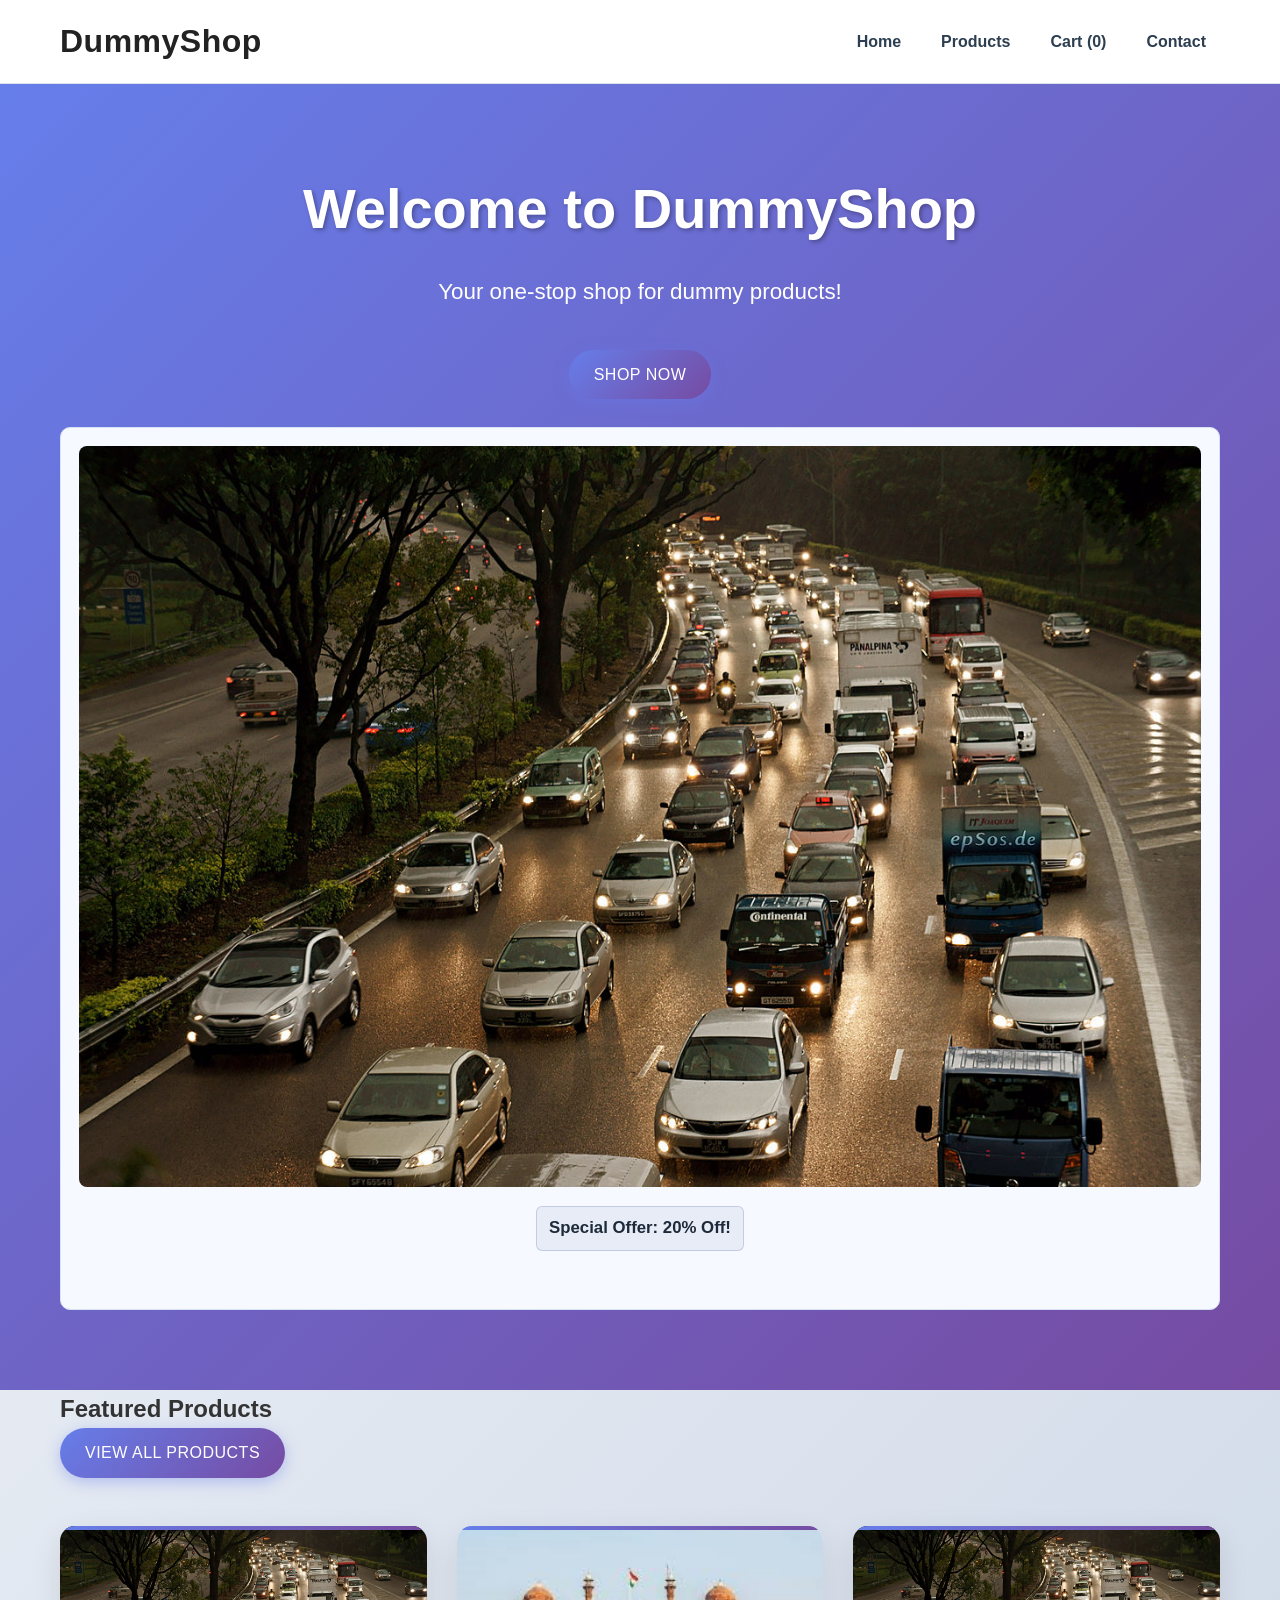
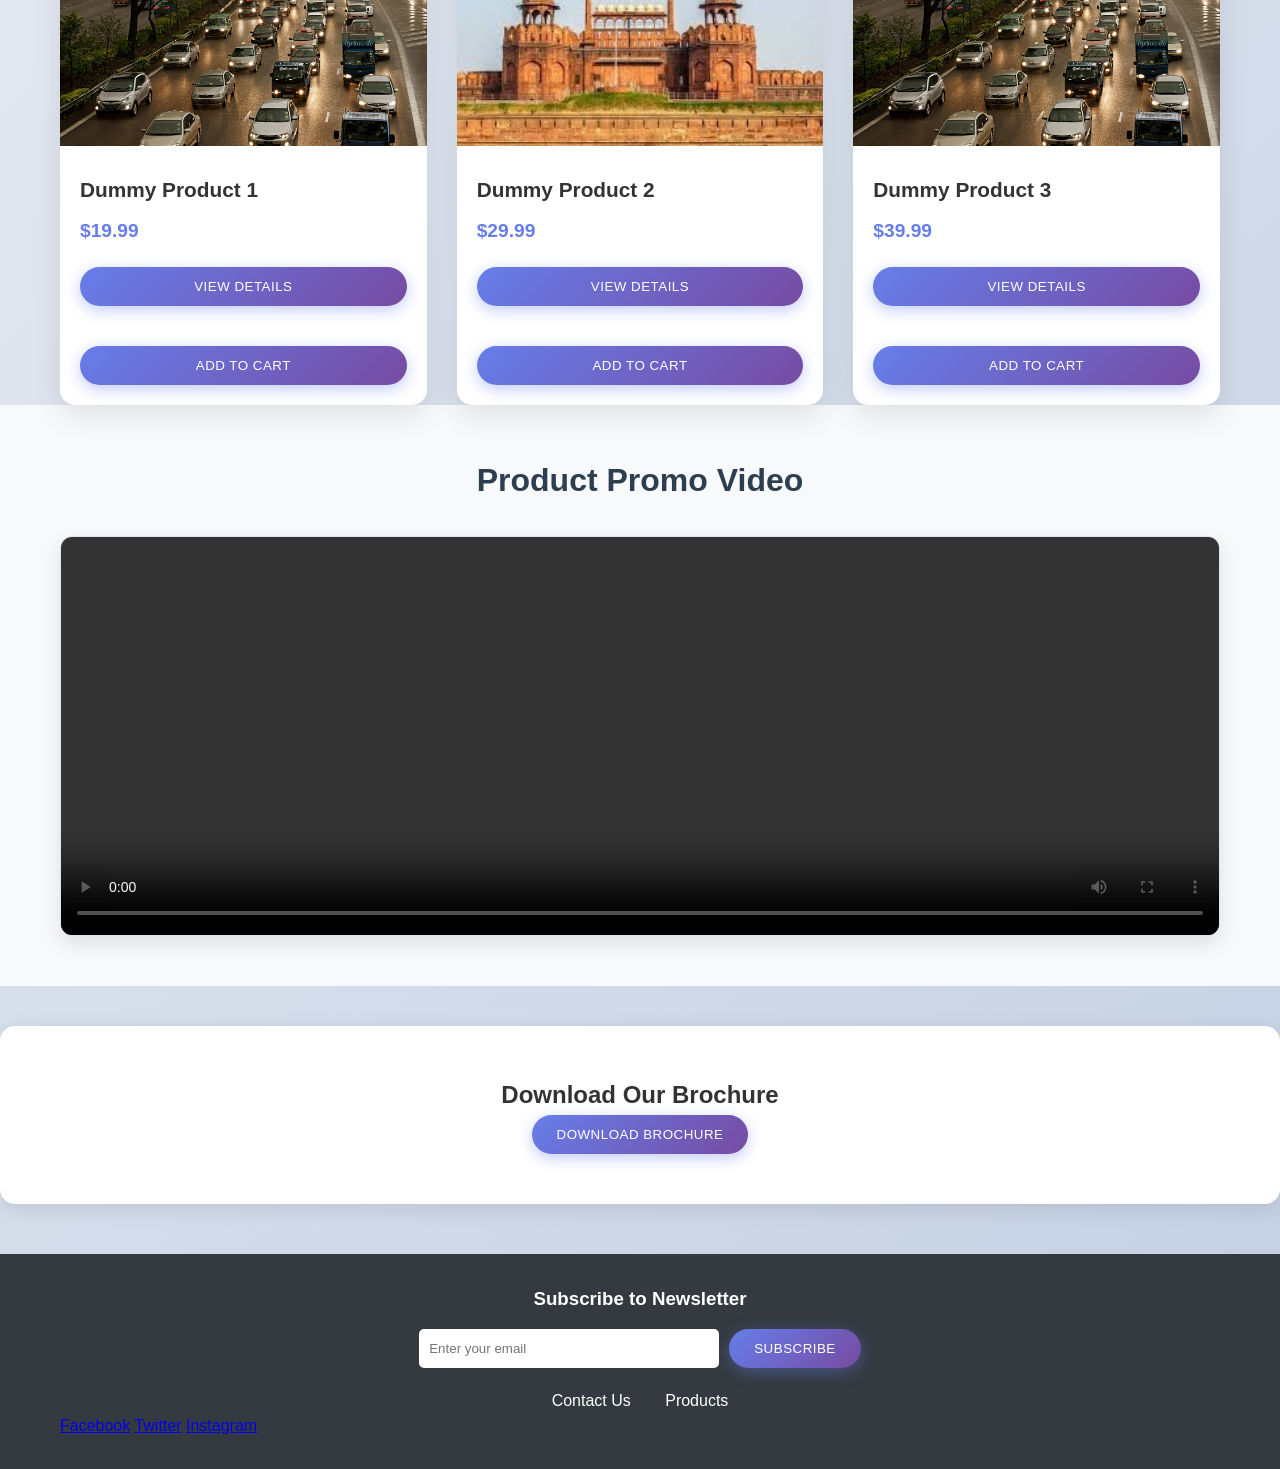
==== index.html @ a1967665 "Ga tags" ====
<!DOCTYPE html>
<html lang="en">
<head>
    <meta charset="UTF-8">
    <meta name="viewport" content="width=device-width, initial-scale=1.0">
    <title>Dummy E-Commerce - Home</title>
    <link rel="stylesheet" href="styles.css">
    <!-- Google tag (gtag.js) -->
<script async src="https://www.googletagmanager.com/gtag/js?id=G-83NFRBF5CX"></script>
<script>
  window.dataLayer = window.dataLayer || [];
  function gtag(){dataLayer.push(arguments);}
  gtag('js', new Date());

  gtag('config', 'G-83NFRBF5CX');
</script>
</head>
<body>
    <header>
        <div class="container">
            <h1 class="logo">DummyShop</h1>
            <nav>
                <ul>
                    <li><a href="index.html" id="nav-home" data-event-category="navigation" data-event-action="click" data-event-label="nav-home">Home</a></li>
                    <li><a href="products.html" id="nav-products" data-event-category="navigation" data-event-action="click" data-event-label="nav-products">Products</a></li>
                    <li><a href="cart.html" id="nav-cart" data-event-category="navigation" data-event-action="click" data-event-label="nav-cart">Cart (<span id="cart-count">0</span>)</a></li>
                    <li><a href="contact.html" id="nav-contact" data-event-category="navigation" data-event-action="click" data-event-label="nav-contact">Contact</a></li>
                </ul>
            </nav>
        </div>
    </header>

    <main>
        <section class="hero">
            <div class="container">
                <h2>Welcome to DummyShop</h2>
                <p>Your one-stop shop for dummy products!</p>
                <a href="products.html" class="btn" id="shop-now-btn" data-event-category="navigation" data-event-action="click" data-event-label="shop-now">Shop Now</a>
                <div class="hero-banner" id="hero-banner" data-event-category="banner" data-event-action="click" data-event-label="hero-banner">
                    <img src="assets/images/1.jpg" alt="Special Offer Banner" id="hero-banner-image">
                    <p>Special Offer: 20% Off!</p>
                </div>
            </div>
        </section>

        <section class="featured-products">
            <div class="container">
                <h2>Featured Products</h2>
                <a href="products.html" class="btn" id="view-all-products-btn" data-event-category="navigation" data-event-action="click" data-event-label="view-all-products">View All Products</a>
                <div class="product-grid">
                    <div class="product-card" data-product-id="1" data-product-name="Dummy Product 1" data-product-price="19.99">
                        <img src="assets/images/1.jpg" alt="Dummy Product 1" id="product-image-1" data-event-category="product" data-event-action="click" data-event-label="product-image-1">
                        <h3>Dummy Product 1</h3>
                        <p class="price">$19.99</p>
                        <button class="btn view-details-btn" id="view-details-1" data-product-id="1" data-event-category="product" data-event-action="click" data-event-label="view-details-1">View Details</button>
                        <button class="btn add-to-cart-btn" id="add-to-cart-1" data-product-id="1" data-product-name="Dummy Product 1" data-product-price="19.99" data-event-category="cart" data-event-action="add" data-event-label="add-to-cart-1">Add to Cart</button>
                    </div>
                    <div class="product-card" data-product-id="2" data-product-name="Dummy Product 2" data-product-price="29.99">
                        <img src="assets/images/2.jpg" alt="Dummy Product 2" id="product-image-2" data-event-category="product" data-event-action="click" data-event-label="product-image-2">
                        <h3>Dummy Product 2</h3>
                        <p class="price">$29.99</p>
                        <button class="btn view-details-btn" id="view-details-2" data-product-id="2" data-event-category="product" data-event-action="click" data-event-label="view-details-2">View Details</button>
                        <button class="btn add-to-cart-btn" id="add-to-cart-2" data-product-id="2" data-product-name="Dummy Product 2" data-product-price="29.99" data-event-category="cart" data-event-action="add" data-event-label="add-to-cart-2">Add to Cart</button>
                    </div>
                    <div class="product-card" data-product-id="3" data-product-name="Dummy Product 3" data-product-price="39.99">
                        <img src="assets/images/1.jpg" alt="Dummy Product 3" id="product-image-3" data-event-category="product" data-event-action="click" data-event-label="product-image-3">
                        <h3>Dummy Product 3</h3>
                        <p class="price">$39.99</p>
                        <button class="btn view-details-btn" id="view-details-3" data-product-id="3" data-event-category="product" data-event-action="click" data-event-label="view-details-3">View Details</button>
                        <button class="btn add-to-cart-btn" id="add-to-cart-3" data-product-id="3" data-product-name="Dummy Product 3" data-product-price="39.99" data-event-category="cart" data-event-action="add" data-event-label="add-to-cart-3">Add to Cart</button>
                    </div>
                </div>
            </div>
        </section>

        <section class="video-section">
            <div class="container">
                <h2>Product Promo Video</h2>
                <video id="promo-video" controls width="100%" height="400">
                    <source src="assets/videos/promo.mp4" type="video/mp4">
                    Your browser does not support the video tag.
                </video>
            </div>
        </section>

        <section class="download-section">
            <div class="container">
                <h2>Download Our Brochure</h2>
                <button class="btn" id="download-btn" data-event-category="download" data-event-action="click" data-event-label="brochure">Download Brochure</button>
            </div>
        </section>
    </main>

    <footer>
        <div class="container">
            <div class="newsletter">
                <h3>Subscribe to Newsletter</h3>
                <form id="newsletter-form">
                    <input type="email" placeholder="Enter your email" required>
                    <button type="submit" class="btn" id="newsletter-submit" data-event-category="form" data-event-action="submit" data-event-label="newsletter">Subscribe</button>
                </form>
            </div>
            <div class="footer-links">
                <a href="contact.html" id="footer-contact-link" data-event-category="navigation" data-event-action="click" data-event-label="footer-contact">Contact Us</a>
                <a href="products.html" id="footer-products-link" data-event-category="navigation" data-event-action="click" data-event-label="footer-products">Products</a>
            </div>
            <div class="social-links">
                <a href="#" id="facebook-link" data-event-category="social" data-event-action="click" data-event-label="facebook">Facebook</a>
                <a href="#" id="twitter-link" data-event-category="social" data-event-action="click" data-event-label="twitter">Twitter</a>
                <a href="#" id="instagram-link" data-event-category="social" data-event-action="click" data-event-label="instagram">Instagram</a>
            </div>
        </div>
    </footer>

    <script src="script.js"></script>
</body>
</html>
---- styles.css ----
/* Reset and base styles */
* {
    margin: 0;
    padding: 0;
    box-sizing: border-box;
}

body {
    font-family: 'Segoe UI', Tahoma, Geneva, Verdana, sans-serif;
    line-height: 1.6;
    color: #333;
    background: linear-gradient(135deg, #f5f7fa 0%, #c3cfe2 100%);
    min-height: 100vh;
}

.container {
    max-width: 1200px;
    margin: 0 auto;
    padding: 0 20px;
}

/* Header */
header {
    background: #ffffff;
    border-bottom: 1px solid #dde1ea;
    position: sticky;
    top: 0;
    z-index: 100;
}

header .container {
    display: flex;
    justify-content: space-between;
    align-items: center;
    padding: 16px 20px;
}

.logo {
    font-size: 2rem;
    font-weight: bold;
    color: #222;
    letter-spacing: 0.5px;
}

nav ul {
    list-style: none;
    display: flex;
    gap: 12px;
}

nav ul li a {
    text-decoration: none;
    color: #2c3e50;
    padding: 10px 14px;
    border-radius: 8px;
    transition: all 0.2s ease;
    font-weight: 600;
}

nav ul li a:hover,
nav ul li a.active {
    background: #e9eff8;
    color: #1a2533;
}


/* Main content */
main {
    min-height: 70vh;
}

/* Hero section */
.hero {
    background: linear-gradient(135deg, #667eea 0%, #764ba2 100%);
    padding: 80px 0;
    text-align: center;
    color: white;
    position: relative;
    overflow: hidden;
}

.hero::before {
    content: '';
    position: absolute;
    top: 0;
    left: 0;
    right: 0;
    bottom: 0;
    background: url('data:image/svg+xml,<svg xmlns="http://www.w3.org/2000/svg" viewBox="0 0 100 100"><circle cx="50" cy="50" r="2" fill="rgba(255,255,255,0.1)"/></svg>') repeat;
    animation: float 20s infinite linear;
}

@keyframes float {
    0% { transform: translateY(0); }
    100% { transform: translateY(-100px); }
}

.hero h2 {
    font-size: 3.5rem;
    margin-bottom: 20px;
    text-shadow: 2px 2px 4px rgba(0,0,0,0.3);
    animation: fadeInUp 1s ease-out;
}

.hero p {
    font-size: 1.4rem;
    margin-bottom: 40px;
    animation: fadeInUp 1s ease-out 0.2s both;
}

@keyframes fadeInUp {
    from {
        opacity: 0;
        transform: translateY(30px);
    }
    to {
        opacity: 1;
        transform: translateY(0);
    }
}

/* Product grid */
.product-grid {
    display: grid;
    grid-template-columns: repeat(auto-fit, minmax(320px, 1fr));
    gap: 30px;
    margin-top: 40px;
}

.product-card {
    background: white;
    border-radius: 15px;
    overflow: hidden;
    box-shadow: 0 10px 30px rgba(0,0,0,0.1);
    transition: all 0.3s ease;
    position: relative;
}

.product-card:hover {
    transform: translateY(-10px);
    box-shadow: 0 20px 40px rgba(0,0,0,0.2);
}

.product-card::before {
    content: '';
    position: absolute;
    top: 0;
    left: 0;
    right: 0;
    height: 4px;
    background: linear-gradient(90deg, #667eea, #764ba2);
}

.product-card img {
    width: 100%;
    height: 220px;
    object-fit: cover;
    transition: transform 0.3s;
}

.product-card:hover img {
    transform: scale(1.05);
}

.product-card h3 {
    padding: 20px 20px 10px;
    font-size: 1.3rem;
    color: #333;
}

.product-card .price {
    padding: 0 20px;
    font-size: 1.2rem;
    font-weight: bold;
    color: #667eea;
}

.product-card .btn {
    margin: 20px;
    width: calc(100% - 40px);
}

/* Buttons */
.btn {
    display: inline-block;
    padding: 12px 25px;
    background: linear-gradient(135deg, #667eea 0%, #764ba2 100%);
    color: #fff;
    text-decoration: none;
    border: none;
    border-radius: 25px;
    cursor: pointer;
    transition: all 0.3s ease;
    font-weight: 500;
    text-transform: uppercase;
    letter-spacing: 0.5px;
    position: relative;
    overflow: hidden;
    box-shadow: 0 4px 15px rgba(102, 126, 234, 0.4);
}

.btn::before {
    content: '';
    position: absolute;
    top: 0;
    left: -100%;
    width: 100%;
    height: 100%;
    background: linear-gradient(90deg, transparent, rgba(255,255,255,0.2), transparent);
    transition: left 0.5s;
}

.btn:hover::before {
    left: 100%;
}

.btn:hover {
    transform: translateY(-2px);
    box-shadow: 0 8px 25px rgba(102, 126, 234, 0.6);
}

.btn:active {
    transform: translateY(0);
}

/* Forms */
.form-group {
    margin-bottom: 25px;
}

.form-group label {
    display: block;
    margin-bottom: 8px;
    font-weight: 600;
    color: #555;
}

.form-group input,
.form-group textarea,
.form-group select {
    width: 100%;
    padding: 15px;
    border: 2px solid #e1e5e9;
    border-radius: 10px;
    font-size: 1rem;
    transition: all 0.3s ease;
    background: #f8f9fa;
}

.form-group input:focus,
.form-group textarea:focus,
.form-group select:focus {
    outline: none;
    border-color: #667eea;
    box-shadow: 0 0 0 3px rgba(102, 126, 234, 0.1);
    background: white;
}

.form-group input.error,
.form-group textarea.error,
.form-group select.error {
    border-color: #e74c3c;
    box-shadow: 0 0 0 3px rgba(231, 76, 60, 0.1);
}

.error-message {
    color: #e74c3c;
    font-size: 0.9rem;
    margin-top: 5px;
    display: none;
    font-weight: 500;
}

#form-messages {
    margin-bottom: 25px;
}

.success-message {
    background: linear-gradient(135deg, #56ab2f 0%, #a8e6cf 100%);
    color: white;
    padding: 15px;
    border-radius: 10px;
    text-align: center;
    font-weight: 500;
    box-shadow: 0 4px 15px rgba(86, 171, 47, 0.3);
}

.error-summary {
    background: linear-gradient(135deg, #e74c3c 0%, #ff7675 100%);
    color: white;
    padding: 15px;
    border-radius: 10px;
    text-align: center;
    font-weight: 500;
    box-shadow: 0 4px 15px rgba(231, 76, 60, 0.3);
}

.radio-group {
    display: flex;
    gap: 25px;
    margin-top: 8px;
    flex-wrap: wrap;
}

.radio-group label {
    display: flex;
    align-items: center;
    cursor: pointer;
    font-weight: 500;
}

.radio-group input {
    width: auto;
    margin-right: 8px;
    accent-color: #667eea;
}

/* Product detail */
.product-detail-content {
    display: flex;
    gap: 40px;
    margin-top: 30px;
}

.product-image {
    flex: 1;
    max-width: 400px;
}

.product-info {
    flex: 1;
}

.product-info h2 {
    font-size: 2rem;
    margin-bottom: 10px;
}

.product-info .price {
    font-size: 1.5rem;
    color: #007bff;
    margin-bottom: 20px;
}

.product-info .description {
    margin-bottom: 30px;
}

/* Cart */
#cart-items {
    margin-bottom: 30px;
}

.cart-item {
    display: flex;
    justify-content: space-between;
    align-items: center;
    border: 1px solid #ddd;
    padding: 15px;
    margin-bottom: 10px;
    border-radius: 5px;
}

.cart-item h3 {
    margin-bottom: 5px;
}

.cart-item p {
    margin-bottom: 5px;
}

.remove-btn {
    background-color: #dc3545;
}

.remove-btn:hover {
    background-color: #c82333;
}

#cart-total {
    text-align: right;
    font-size: 1.2rem;
    font-weight: bold;
    margin-bottom: 30px;
}

/* Scroll section */
.scroll-section {
    padding: 50px 0;
}

.long-content {
    margin-top: 20px;
}

.long-content p {
    margin-bottom: 15px;
}

/* Video section */
.video-section {
    padding: 50px 0;
    background: #f4f7fc;
    text-align: center;
    color: #233043;
}

.video-section h2 {
    font-size: 2rem;
    margin-bottom: 22px;
    color: #2c3e50;
}

.video-section video {
    display: block;
    margin: 0 auto;
    max-width: 900px;
    width: 100%;
    border-radius: 12px;
    border: 1px solid #dce4ef;
    box-shadow: 0 8px 20px rgba(0,0,0,0.1);
}


/* Download section */
.download-section {
    padding: 60px 0;
    text-align: center;
    background: white;
    margin: 40px 0;
    border-radius: 15px;
    box-shadow: 0 5px 20px rgba(0,0,0,0.1);
}

/* Footer */
footer {
    background-color: #343a40;
    color: #fff;
    padding: 30px 0;
    margin-top: 50px;
}

.newsletter {
    text-align: center;
    margin-bottom: 20px;
}

.newsletter h3 {
    margin-bottom: 15px;
}

.newsletter form {
    display: flex;
    justify-content: center;
    gap: 10px;
}

.newsletter input {
    padding: 10px;
    border: none;
    border-radius: 5px;
    flex: 1;
    max-width: 300px;
}

.footer-links {
    text-align: center;
}

.footer-links a {
    color: #fff;
    text-decoration: none;
    margin: 0 15px;
}

.footer-links a:hover {
    text-decoration: underline;
}

/* Filters */
.filters {
    display: flex;
    gap: 10px;
    margin-bottom: 20px;
    flex-wrap: wrap;
}

.filter-btn {
    background-color: #f8f9fa;
    color: #333;
    border: 1px solid #ddd;
}

.filter-btn:hover {
    background-color: #e9ecef;
}

/* Hero banner */
.hero-banner {
    background-color: #f6f9ff;
    border: 1px solid #d7e2f5;
    padding: 18px;
    margin-top: 20px;
    text-align: center;
    cursor: pointer;
    border-radius: 10px;
}

.hero-banner img {
    max-width: 100%;
    height: auto;
    border-radius: 8px;
}

.hero-banner p {
    margin-top: 12px;
    padding: 8px 12px;
    font-weight: bold;
    font-size: 1.05rem;
    color: #1e2a3a;
    background: rgba(46, 78, 139, 0.07);
    border: 1px solid rgba(46, 78, 139, 0.2);
    border-radius: 6px;
    display: inline-block;
}
/* Video section */
.video-section {
    padding: 50px 0;
    background-color: #f8f9fa;
}

.video-section h2 {
    text-align: center;
    margin-bottom: 30px;
}

.video-section video {
    display: block;
    margin: 0 auto;
    max-width: 100%;
}

/* Download section */
.download-section {
    padding: 50px 0;
    text-align: center;
}

/* Image gallery */
.image-gallery {
    margin-top: 30px;
}

.gallery-images {
    display: flex;
    gap: 10px;
    flex-wrap: wrap;
    margin-top: 15px;
}

.gallery-images img {
    width: 150px;
    height: 100px;
    object-fit: cover;
    cursor: pointer;
    border: 1px solid #ddd;
    transition: transform 0.3s;
}

.gallery-images img:hover {
    transform: scale(1.05);
}

/* Cart page */
.cart-page {
    padding: 40px 0;
    background: #f8f8f8;
    min-height: 60vh;
}

.cart-page h2 {
    text-align: center;
    margin-bottom: 20px;
    color: #333;
    font-size: 2rem;
}

.cart-item {
    display: flex;
    justify-content: space-between;
    align-items: center;
    background: #fff;
    padding: 16px;
    margin-bottom: 15px;
    border: 1px solid #ddd;
    border-radius: 8px;
}

.cart-item-details h3 {
    margin: 0 0 8px;
    color: #333;
    font-size: 1.2rem;
}

.cart-item-details p {
    margin: 2px 0;
    color: #555;
}

.quantity-controls {
    display: flex;
    align-items: center;
    gap: 8px;
    margin: 8px 0;
}

.quantity-btn {
    background: #3498db;
    color: white;
    border: none;
    width: 28px;
    height: 28px;
    border-radius: 4px;
    cursor: pointer;
}

.quantity-btn:hover {
    background: #2980b9;
}

.quantity {
    font-weight: 600;
    color: #222;
    min-width: 70px;
    text-align: center;
}

.remove-btn {
    background: #e74c3c;
    color: white;
    border: none;
    padding: 8px 14px;
    border-radius: 4px;
    cursor: pointer;
}

.remove-btn:hover {
    background: #c0392b;
}

#cart-total {
    text-align: right;
    font-size: 1.3rem;
    font-weight: bold;
    margin-bottom: 24px;
    color: #333;
    background: #fff;
    padding: 14px;
    border: 1px solid #ddd;
    border-radius: 8px;
}
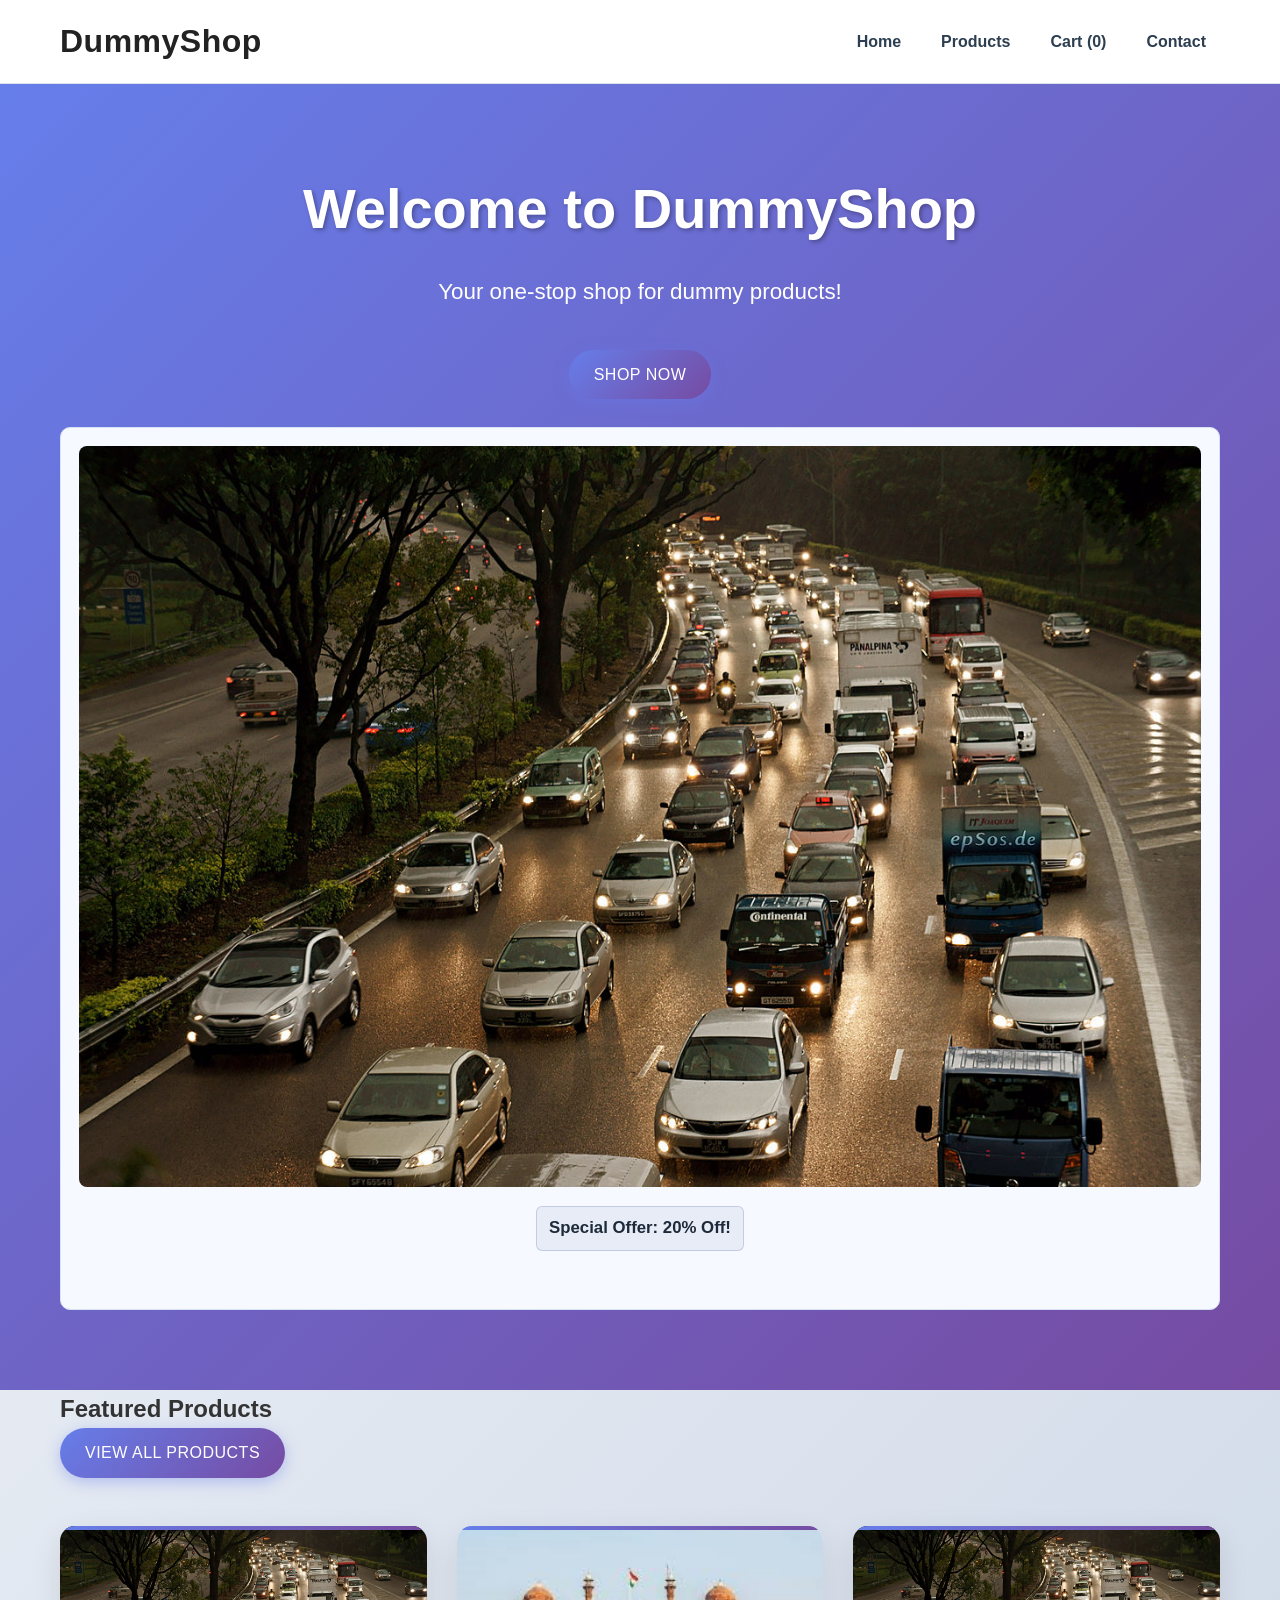
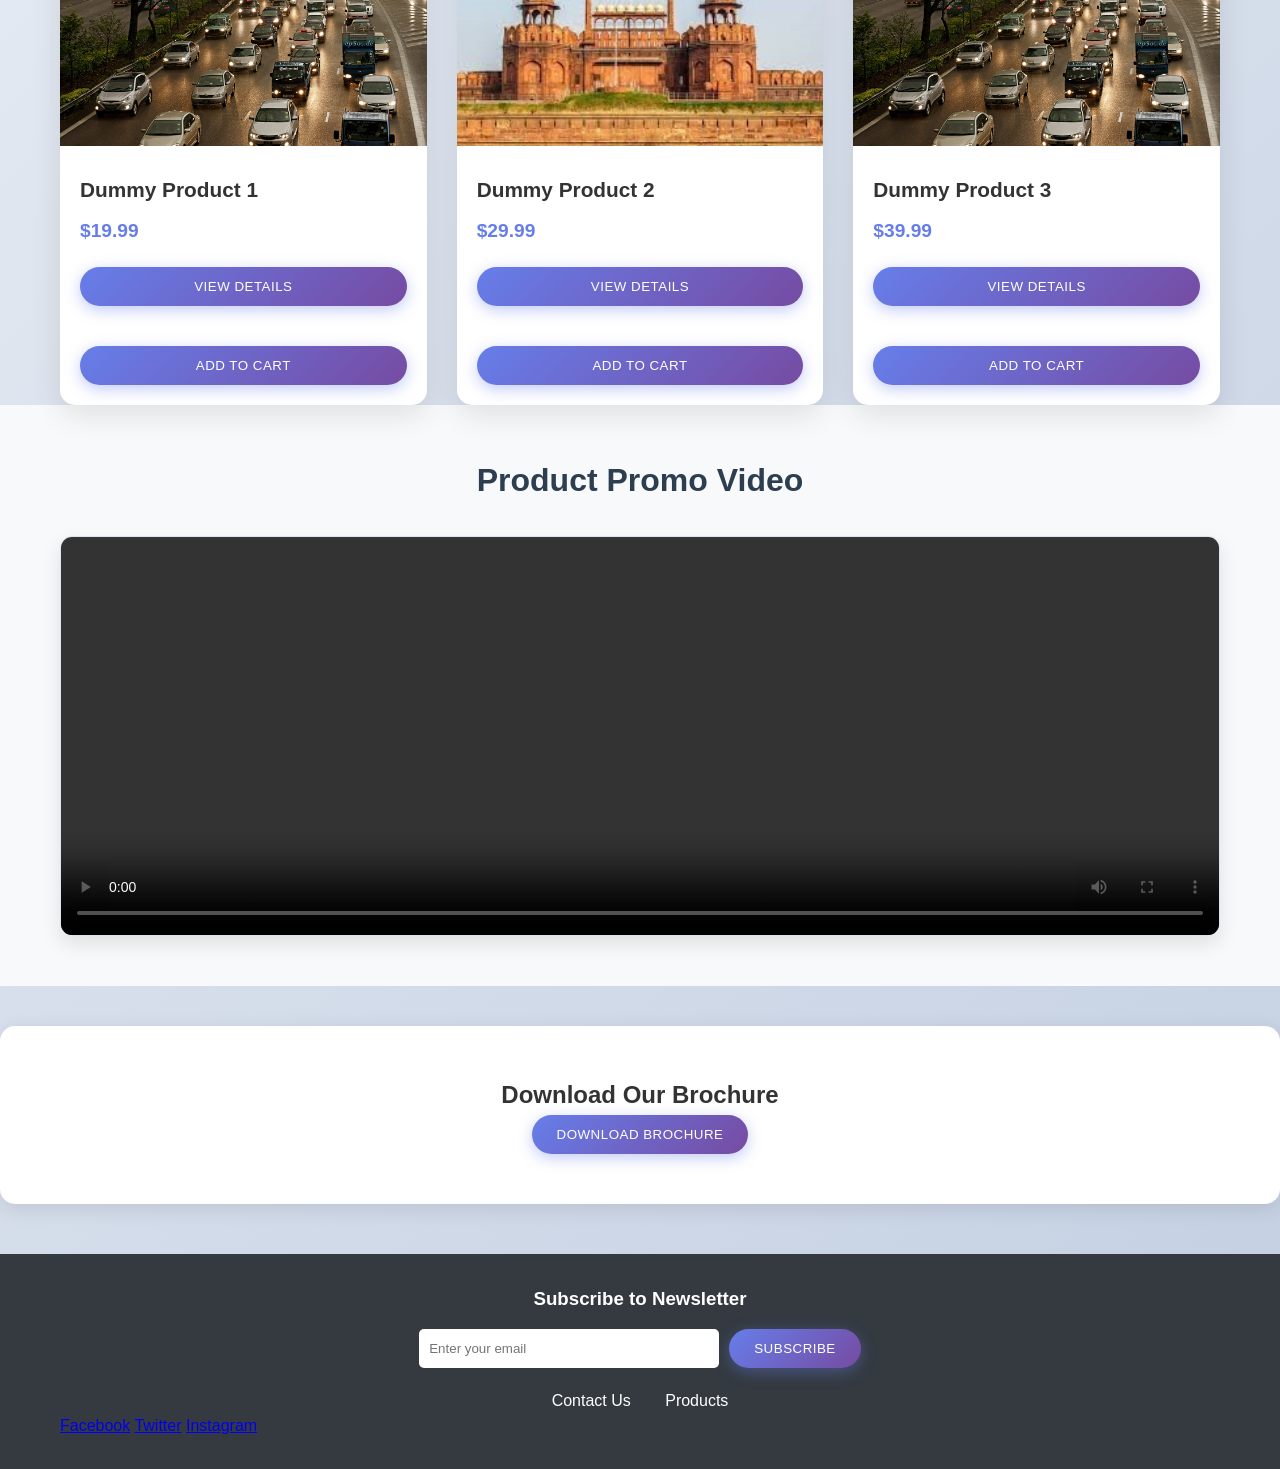
==== commit defeb26c: "GTm" ====
--- a/index.html
+++ b/index.html
@@ -14,8 +14,19 @@
 
   gtag('config', 'G-83NFRBF5CX');
 </script>
+    <!-- Google Tag Manager -->
+<script>(function(w,d,s,l,i){w[l]=w[l]||[];w[l].push({'gtm.start':
+new Date().getTime(),event:'gtm.js'});var f=d.getElementsByTagName(s)[0],
+j=d.createElement(s),dl=l!='dataLayer'?'&l='+l:'';j.async=true;j.src=
+'https://www.googletagmanager.com/gtm.js?id='+i+dl;f.parentNode.insertBefore(j,f);
+})(window,document,'script','dataLayer','GTM-NMVJV29L');</script>
+<!-- End Google Tag Manager -->
 </head>
 <body>
+    <!-- Google Tag Manager (noscript) -->
+<noscript><iframe src="https://www.googletagmanager.com/ns.html?id=GTM-NMVJV29L"
+height="0" width="0" style="display:none;visibility:hidden"></iframe></noscript>
+<!-- End Google Tag Manager (noscript) -->
     <header>
         <div class="container">
             <h1 class="logo">DummyShop</h1>
